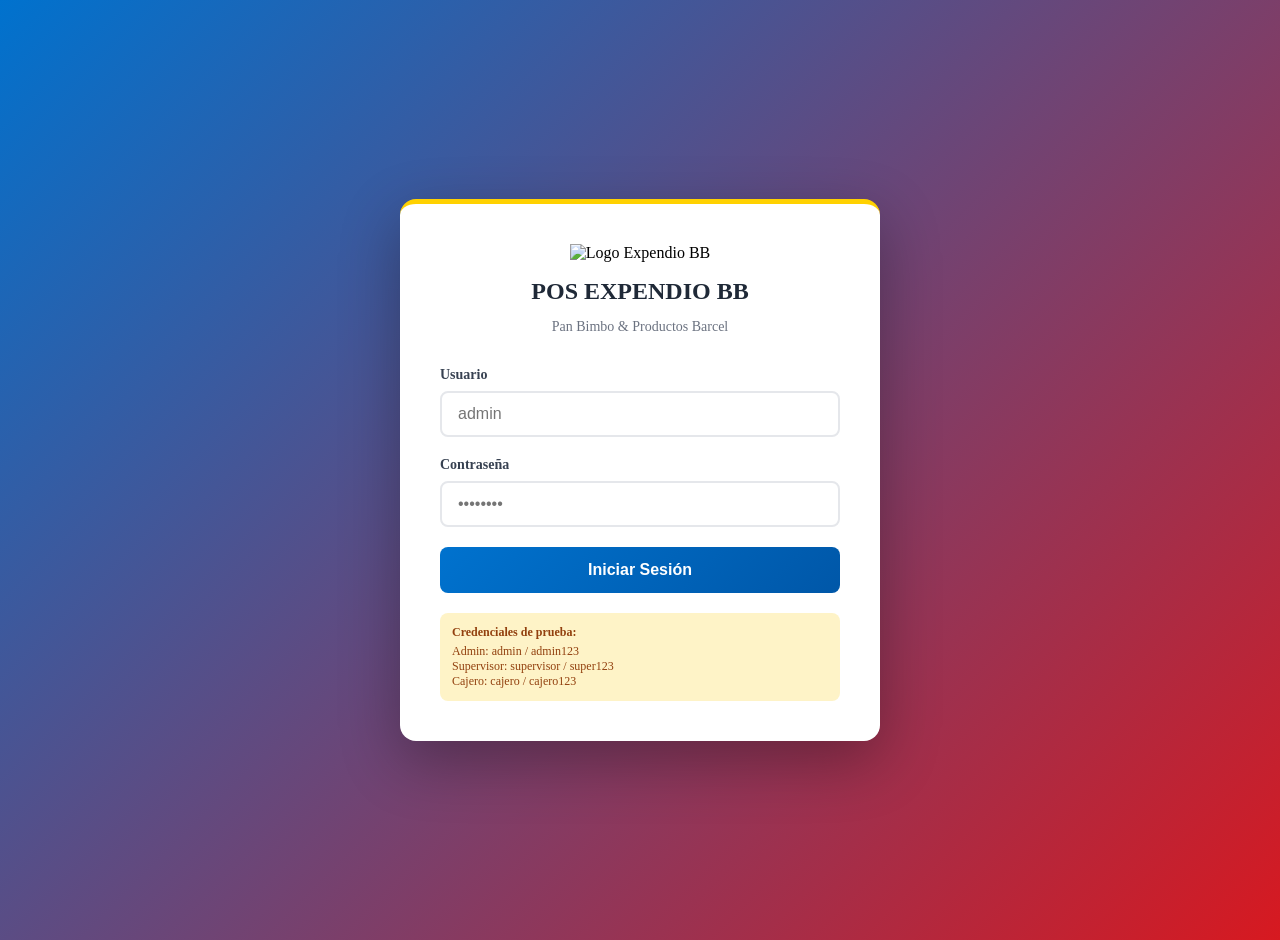
==== server/templates/index.html @ 92febc2a "Estado estable actual: POS con catalogo, ventas, lotes, cortes de caja y mantenimiento" ====
<!DOCTYPE html>
<html lang="es">
<head>
    <meta charset="UTF-8">
    <meta name="viewport" content="width=device-width, initial-scale=1.0">
    <title>POS EXPENDIO BB - Login</title>
    <link rel="icon" type="image/png" href="/static/icons/icon-192.png">
    <link rel="stylesheet" href="/static/css/styles.css">
    <style>
        body {
            display: flex;
            justify-content: center;
            align-items: center;
            min-height: 100vh;
            background: linear-gradient(135deg, #0072ce 0%, #d71920 100%);
            margin: 0;
            padding: 20px;
        }
        .login-container {
            background: white;
            border-radius: 16px;
            padding: 40px;
            box-shadow: 0 20px 60px rgba(0,0,0,0.3);
            width: 100%;
            max-width: 400px;
            border-top: 5px solid #ffd100;
        }
        .login-logo {
            text-align: center;
            margin-bottom: 16px;
        }
        .login-logo img {
            max-width: 160px;
            max-height: 120px;
            object-fit: contain;
        }
        .login-title {
            text-align: center;
            color: #1f2937;
            font-size: 24px;
            font-weight: bold;
            margin-bottom: 8px;
        }
        .login-subtitle {
            text-align: center;
            color: #6b7280;
            font-size: 14px;
            margin-bottom: 32px;
        }
        .form-group {
            margin-bottom: 20px;
        }
        .form-label {
            display: block;
            color: #374151;
            font-size: 14px;
            font-weight: 600;
            margin-bottom: 8px;
        }
        .form-input {
            width: 100%;
            padding: 12px 16px;
            border: 2px solid #e5e7eb;
            border-radius: 8px;
            font-size: 16px;
            transition: border-color 0.2s;
            box-sizing: border-box;
        }
        .form-input:focus {
            outline: none;
            border-color: #0072ce;
        }
        .login-button {
            width: 100%;
            padding: 14px;
            background: linear-gradient(135deg, #0072ce 0%, #0057a8 100%);
            color: white;
            border: none;
            border-radius: 8px;
            font-size: 16px;
            font-weight: 600;
            cursor: pointer;
            transition: transform 0.2s;
        }
        .login-button:hover {
            transform: translateY(-2px);
            box-shadow: 0 6px 16px rgba(0, 114, 206, 0.35);
        }
        .login-button:disabled {
            opacity: 0.5;
            cursor: not-allowed;
            transform: none;
        }
        .login-error {
            background: #fee2e2;
            color: #b91c1c;
            padding: 12px;
            border-radius: 8px;
            font-size: 14px;
            margin-bottom: 16px;
            display: none;
        }
        .default-credentials {
            background: #fef3c7;
            padding: 12px;
            border-radius: 8px;
            font-size: 12px;
            color: #92400e;
            margin-top: 20px;
        }
        .default-credentials strong {
            display: block;
            margin-bottom: 4px;
        }
    </style>
</head>
<body>
    <div class="login-container">
        <div class="login-logo"><img src="/static/logoicono.png" alt="Logo Expendio BB"></div>
        <h1 class="login-title">POS EXPENDIO BB</h1>
        <p class="login-subtitle">Pan Bimbo & Productos Barcel</p>
        
        <div id="errorMessage" class="login-error"></div>
        
        <form id="loginForm">
            <div class="form-group">
                <label class="form-label" for="username">Usuario</label>
                <input type="text" id="username" class="form-input" placeholder="admin" required autocomplete="username">
            </div>
            
            <div class="form-group">
                <label class="form-label" for="password">Contraseña</label>
                <input type="password" id="password" class="form-input" placeholder="••••••••" required autocomplete="current-password">
            </div>
            
            <button type="submit" id="loginButton" class="login-button">Iniciar Sesión</button>
        </form>
        
        <div class="default-credentials">
            <strong>Credenciales de prueba:</strong>
            Admin: admin / admin123<br>
            Supervisor: supervisor / super123<br>
            Cajero: cajero / cajero123
        </div>
    </div>

    <script>
        document.getElementById('loginForm').addEventListener('submit', async (e) => {
            e.preventDefault();
            
            const username = document.getElementById('username').value;
            const password = document.getElementById('password').value;
            const errorEl = document.getElementById('errorMessage');
            const button = document.getElementById('loginButton');
            
            errorEl.style.display = 'none';
            button.disabled = true;
            button.textContent = 'Iniciando sesión...';
            
            try {
                const response = await fetch('/api/auth/login', {
                    method: 'POST',
                    headers: { 'Content-Type': 'application/json' },
                    body: JSON.stringify({ username, password })
                });
                
                const data = await response.json();
                
                if (response.ok) {
                    localStorage.setItem('pos_token', data.token);
                    localStorage.setItem('pos_user', JSON.stringify(data.user));
                    localStorage.setItem('pos_permissions', JSON.stringify(data.permissions));
                    
                    window.location.href = '/dashboard';
                } else {
                    errorEl.textContent = data.error || 'Error de inicio de sesión';
                    errorEl.style.display = 'block';
                    button.disabled = false;
                    button.textContent = 'Iniciar Sesión';
                }
            } catch (error) {
                errorEl.textContent = 'Error de conexión: ' + error.message;
                errorEl.style.display = 'block';
                button.disabled = false;
                button.textContent = 'Iniciar Sesión';
            }
        });
    </script>
</body>
</html>
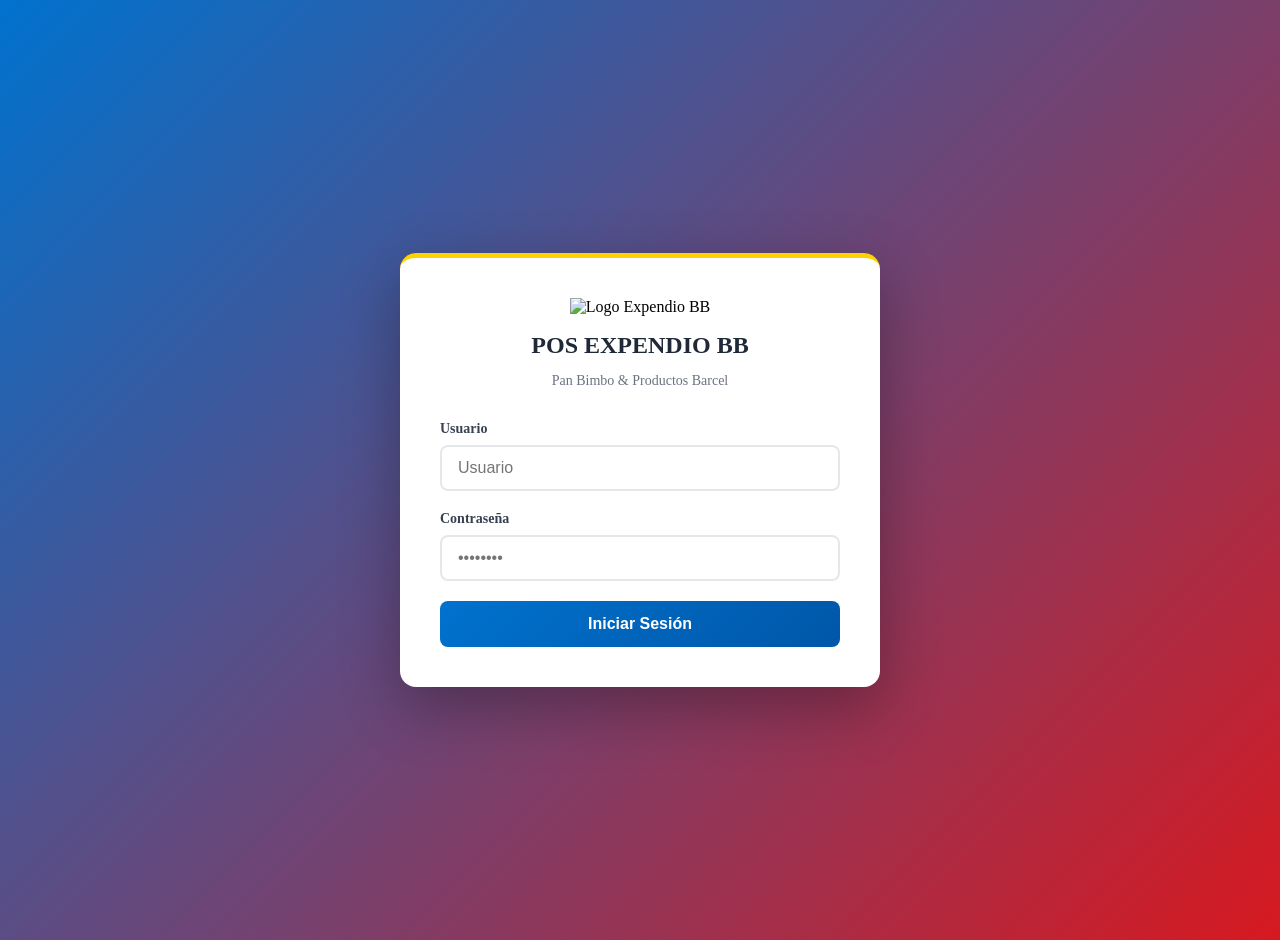
==== commit 546702eb: "Fase B: permisos por rol, validacion de sesion y secretos endurecidos - Decorador require_permission" ====
--- a/server/templates/index.html
+++ b/server/templates/index.html
@@ -125,7 +125,7 @@
         <form id="loginForm">
             <div class="form-group">
                 <label class="form-label" for="username">Usuario</label>
-                <input type="text" id="username" class="form-input" placeholder="admin" required autocomplete="username">
+                <input type="text" id="username" class="form-input" placeholder="Usuario" required autocomplete="username">
             </div>
             
             <div class="form-group">
@@ -135,13 +135,6 @@
             
             <button type="submit" id="loginButton" class="login-button">Iniciar Sesión</button>
         </form>
-        
-        <div class="default-credentials">
-            <strong>Credenciales de prueba:</strong>
-            Admin: admin / admin123<br>
-            Supervisor: supervisor / super123<br>
-            Cajero: cajero / cajero123
-        </div>
     </div>
 
     <script>
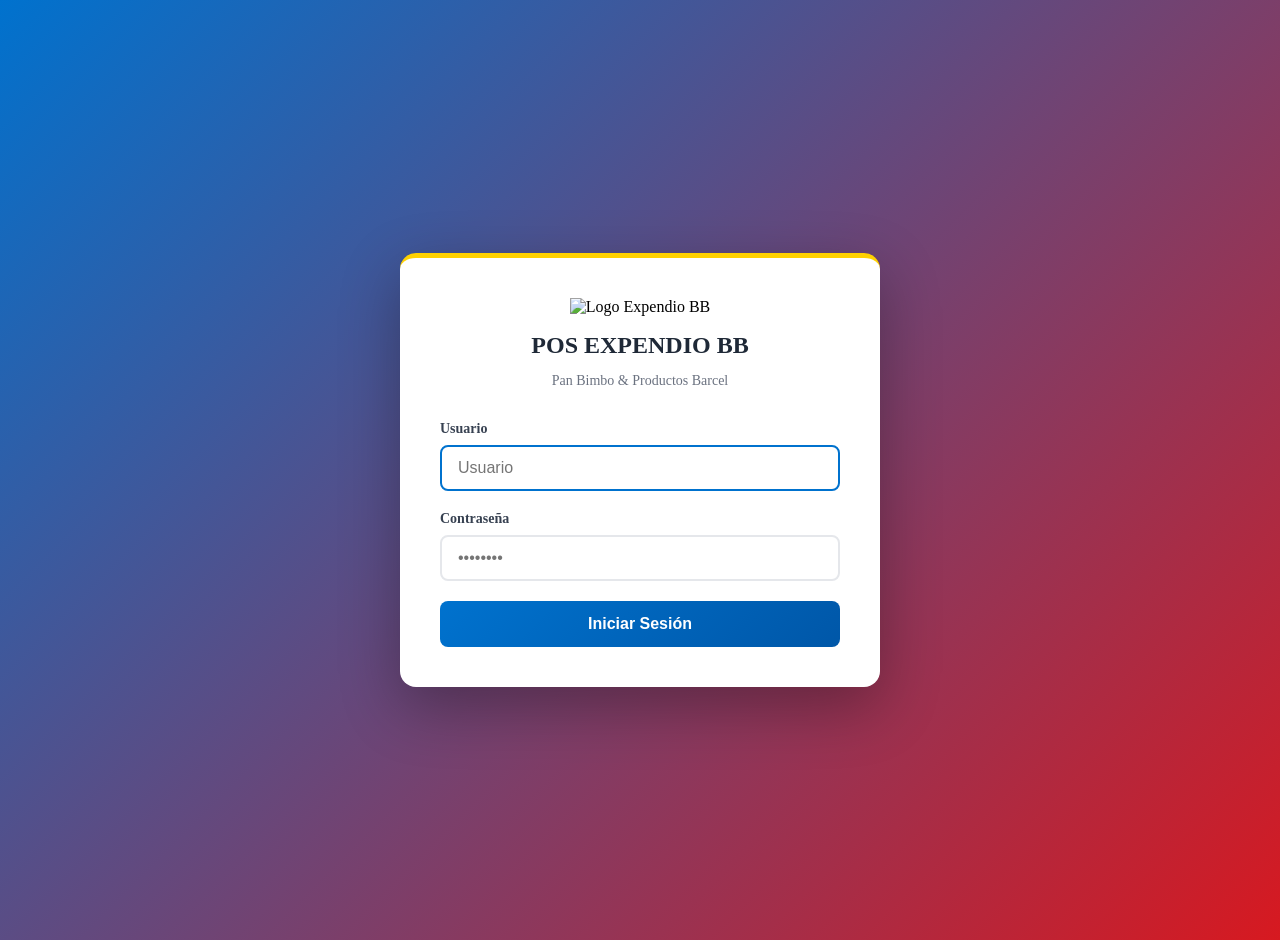
==== commit 7d871bf3: "release 1.1.3: autofocus en el campo de usuario del login al cargar/refrescar" ====
--- a/server/templates/index.html
+++ b/server/templates/index.html
@@ -125,7 +125,7 @@
         <form id="loginForm">
             <div class="form-group">
                 <label class="form-label" for="username">Usuario</label>
-                <input type="text" id="username" class="form-input" placeholder="Usuario" required autocomplete="username">
+                <input type="text" id="username" class="form-input" placeholder="Usuario" required autocomplete="username" autofocus>
             </div>
             
             <div class="form-group">
@@ -138,6 +138,14 @@
     </div>
 
     <script>
+        window.addEventListener('load', () => {
+            const userInput = document.getElementById('username');
+            if (userInput && document.activeElement !== userInput) {
+                userInput.focus();
+                try { userInput.setSelectionRange(userInput.value.length, userInput.value.length); } catch (_) {}
+            }
+        });
+
         document.getElementById('loginForm').addEventListener('submit', async (e) => {
             e.preventDefault();
             
